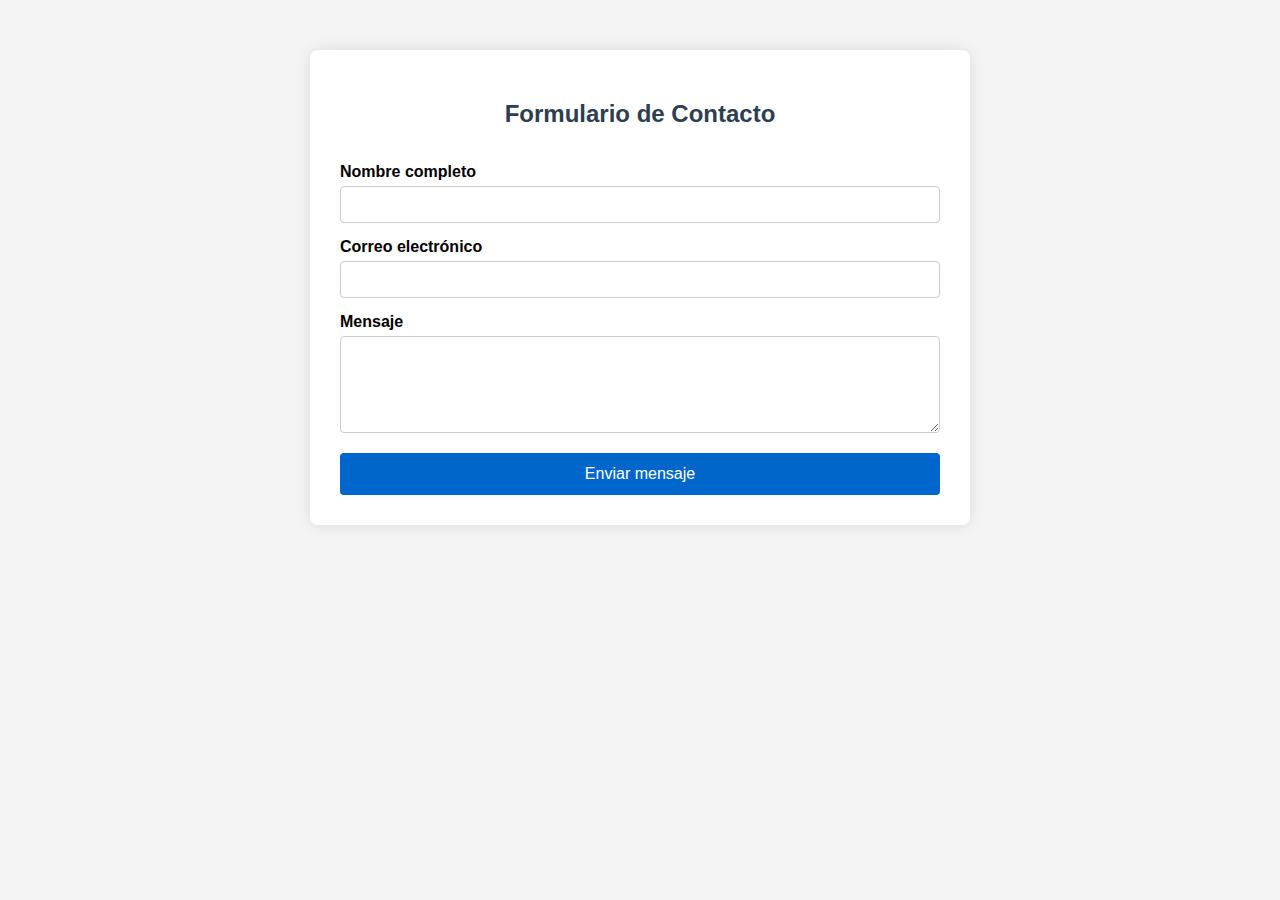
==== contacto.html @ bdf3b2e7 "first commit" ====
<!DOCTYPE html>
<html lang="es">
<head>
  <meta charset="UTF-8">
  <title>Formulario de Contacto - U La Salle</title>
  <link rel="stylesheet" href="style.css">
</head>
<body>
  <div class="container">
    <h2>Formulario de Contacto</h2>
    <form action="contacto.php" method="POST">
      <label for="nombre">Nombre completo</label>
      <input type="text" id="nombre" name="nombre" required>

      <label for="correo">Correo electrónico</label>
      <input type="email" id="correo" name="correo" required>

      <label for="mensaje">Mensaje</label>
      <textarea id="mensaje" name="mensaje" rows="5" required></textarea>

      <button type="submit">Enviar mensaje</button>
    </form>
  </div>
</body>
</html>
---- style.css ----
body {
    font-family: 'Segoe UI', sans-serif;
    background-color: #f4f4f4;
    margin: 0;
    padding: 0;
  }
  
  .container {
    max-width: 600px;
    margin: 50px auto;
    background: white;
    padding: 30px;
    border-radius: 8px;
    box-shadow: 0 0 15px rgba(0,0,0,0.1);
  }
  
  h1, h2 {
    color: #2c3e50;
    text-align: center;
  }
  
  p {
    text-align: center;
    color: #555;
  }
  
  form {
    display: flex;
    flex-direction: column;
  }
  
  label {
    margin-top: 15px;
    font-weight: bold;
  }
  
  input, textarea {
    padding: 10px;
    margin-top: 5px;
    border: 1px solid #ccc;
    border-radius: 4px;
  }
  
  button {
    margin-top: 20px;
    padding: 12px;
    background-color: #0066cc;
    color: white;
    border: none;
    border-radius: 4px;
    font-size: 16px;
    cursor: pointer;
  }
  
  button:hover {
    background-color: #005bb5;
  }
  
  .btn {
    display: inline-block;
    padding: 12px 20px;
    background-color: #0066cc;
    color: white;
    border-radius: 5px;
    text-decoration: none;
    margin-top: 20px;
  }
  
  .btn:hover {
    background-color: #005bb5;
  }
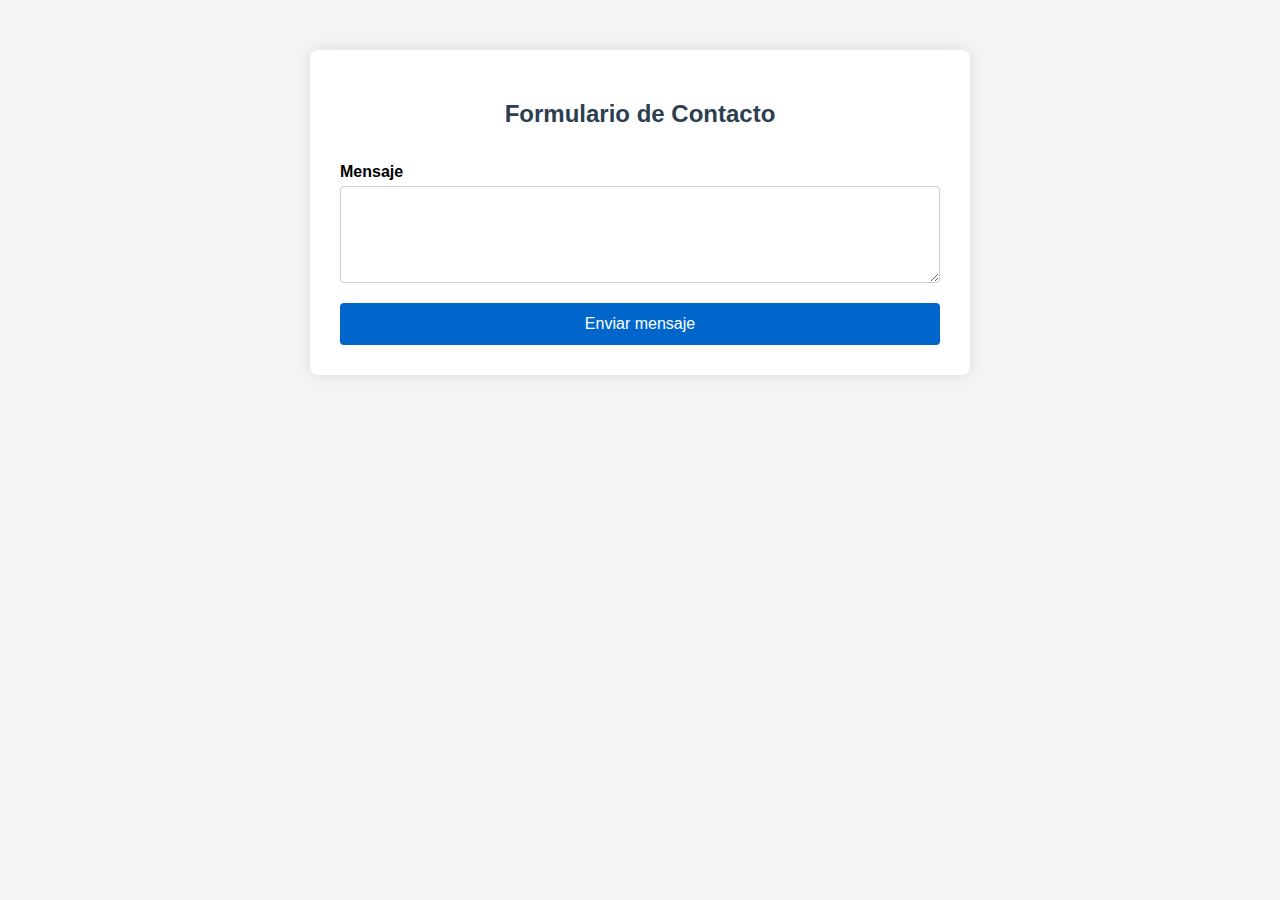
==== commit d49d8323: "update contacto" ====
--- a/contacto.html
+++ b/contacto.html
@@ -9,11 +9,7 @@
   <div class="container">
     <h2>Formulario de Contacto</h2>
     <form action="contacto.php" method="POST">
-      <label for="nombre">Nombre completo</label>
-      <input type="text" id="nombre" name="nombre" required>
 
-      <label for="correo">Correo electrónico</label>
-      <input type="email" id="correo" name="correo" required>
 
       <label for="mensaje">Mensaje</label>
       <textarea id="mensaje" name="mensaje" rows="5" required></textarea>
